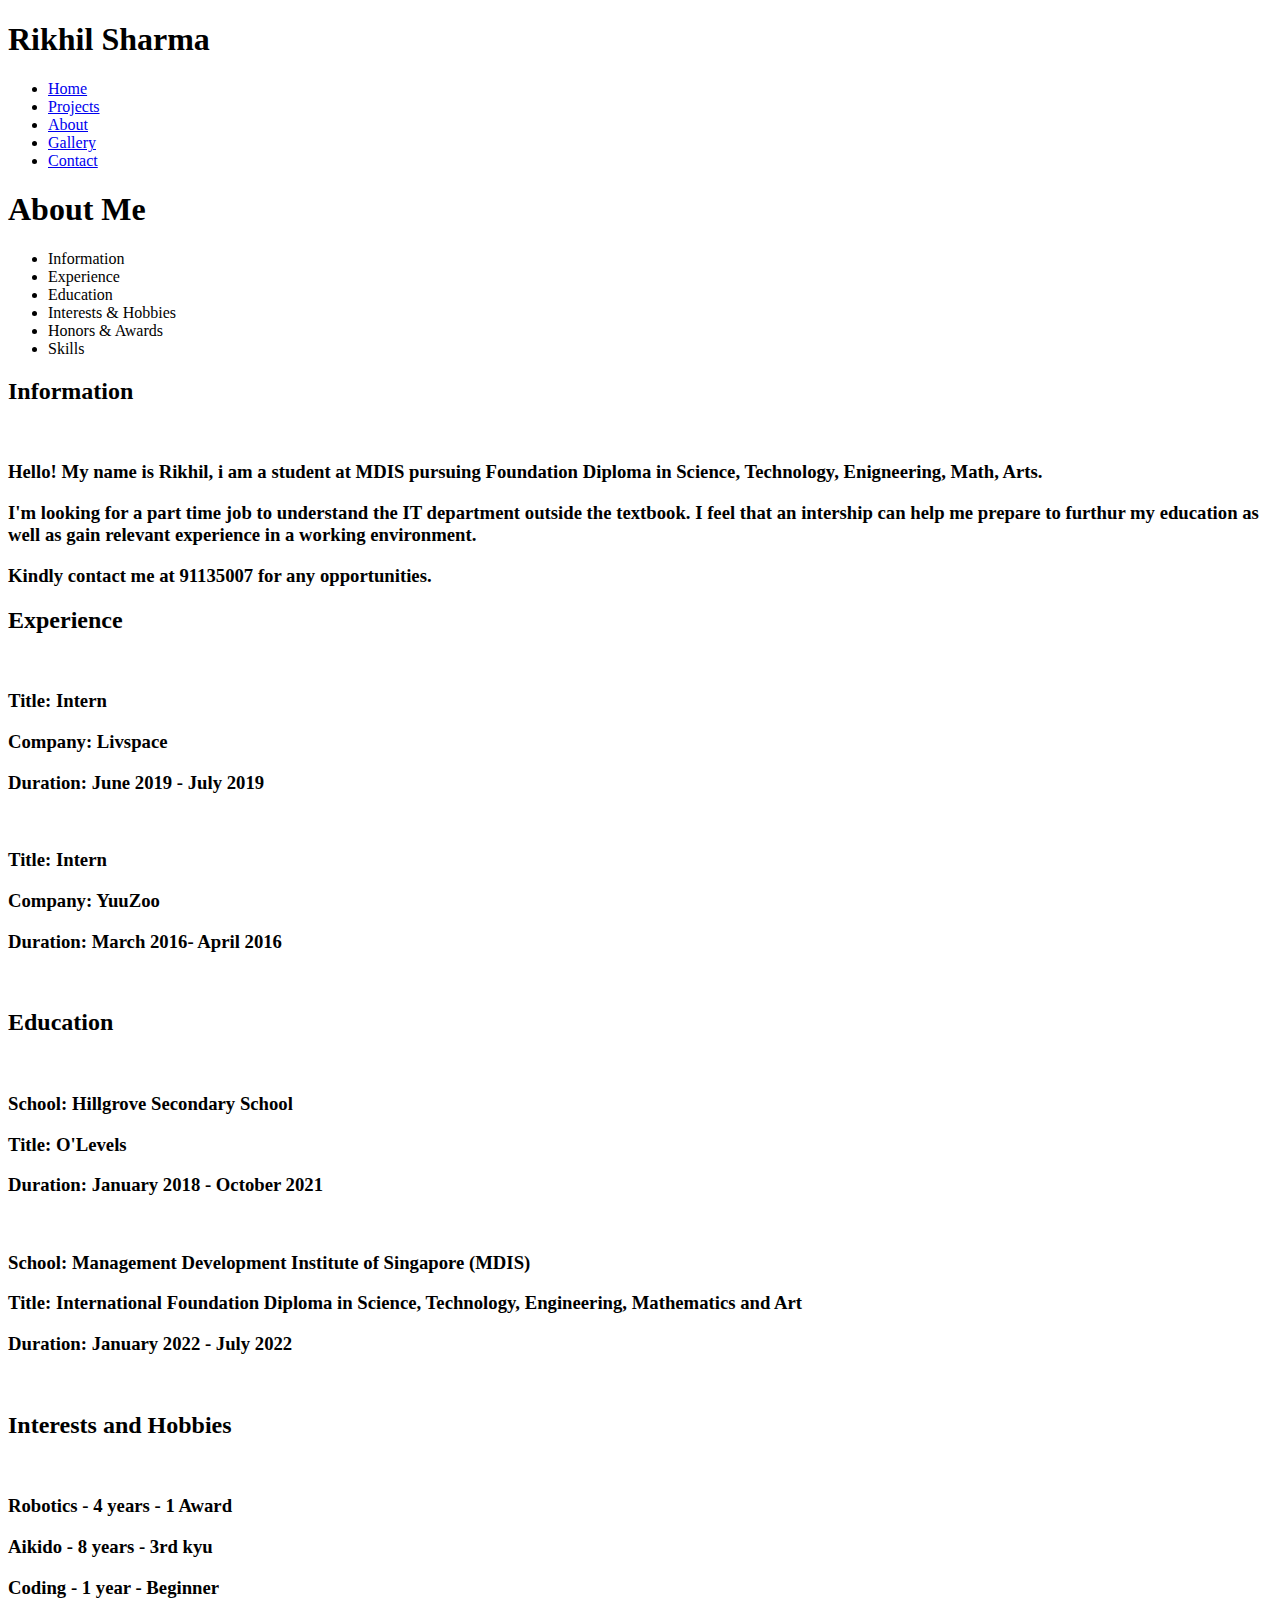
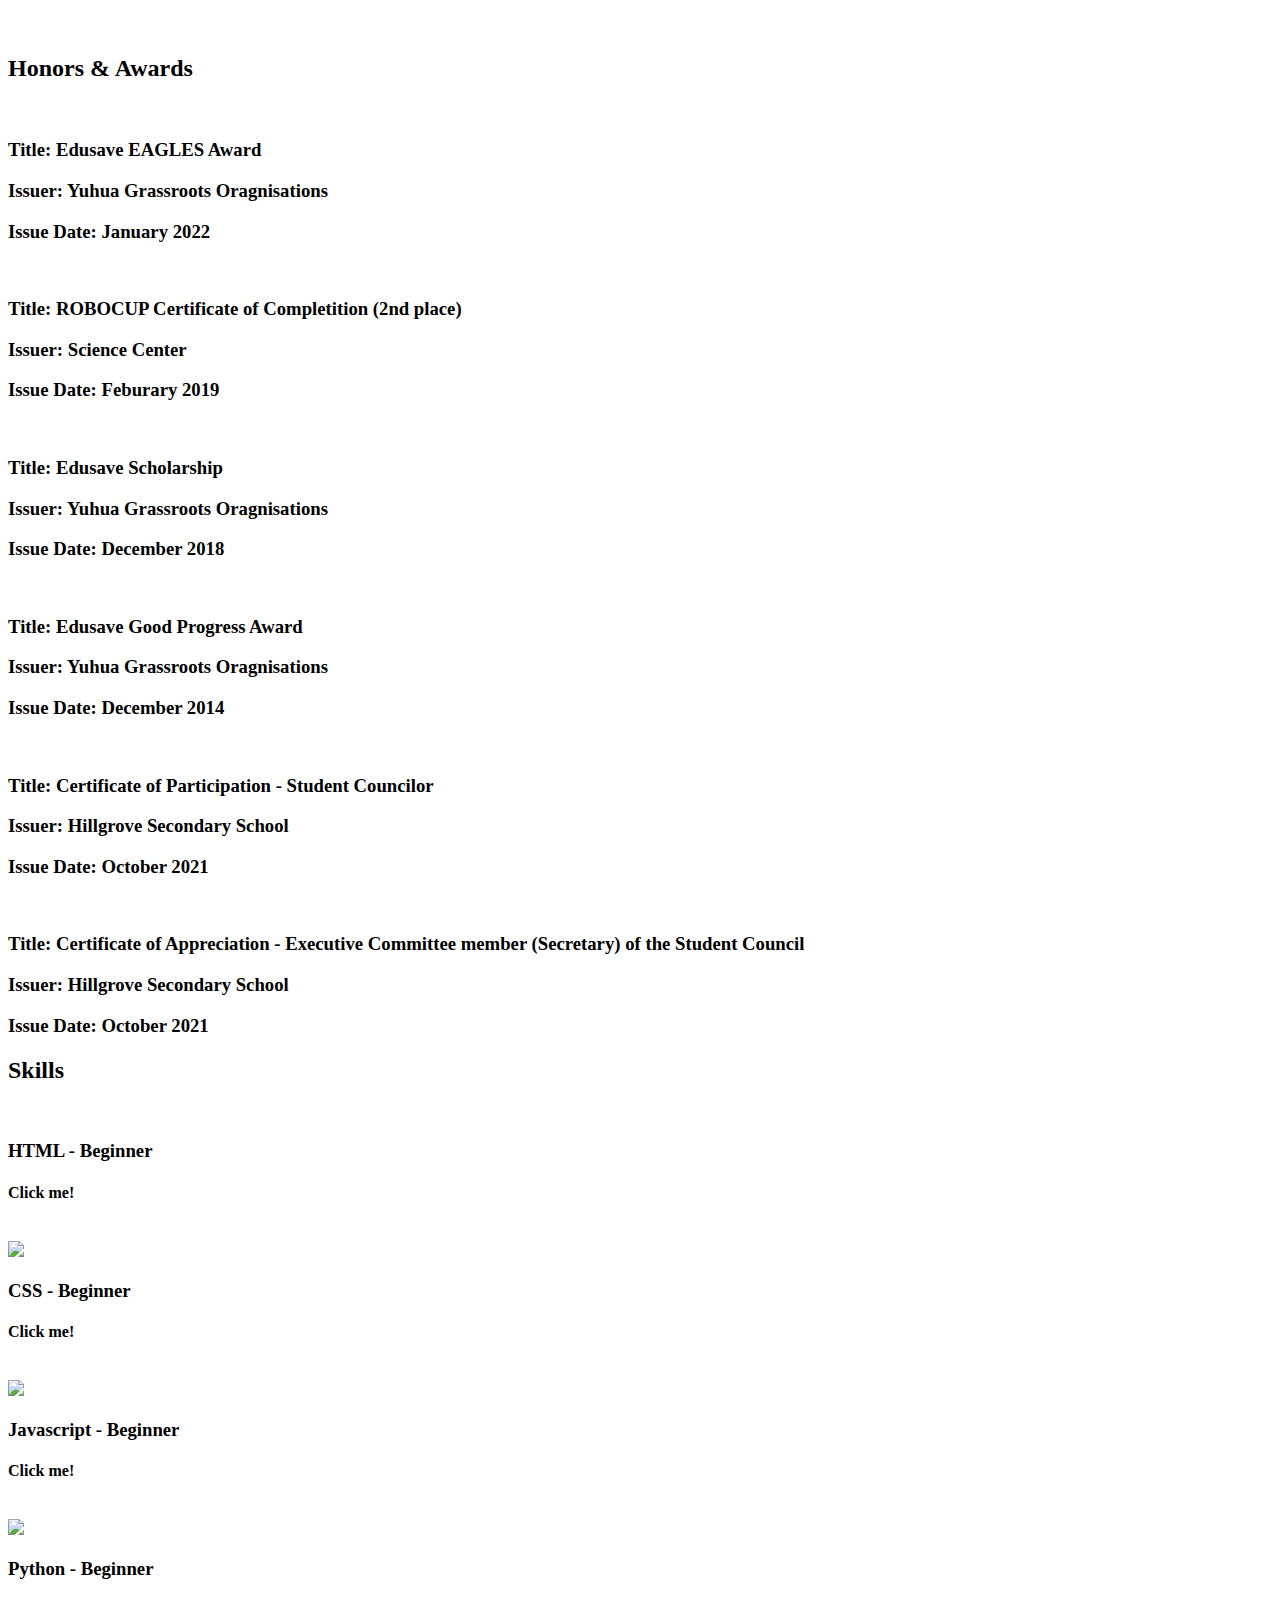
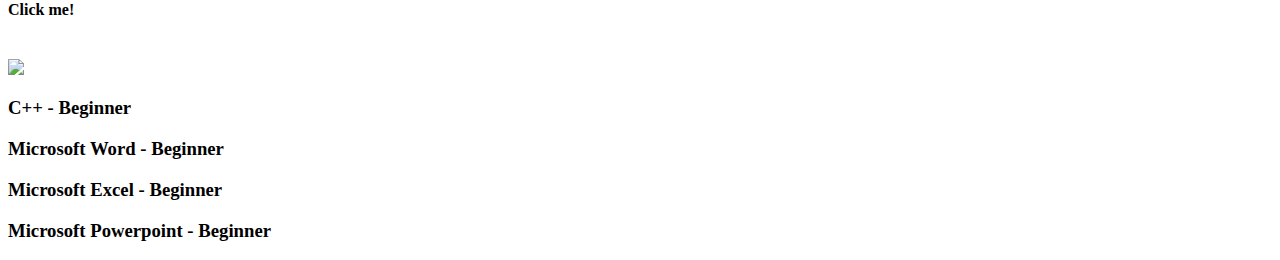
==== aboutMe.html @ 03cd312c "Create aboutMe.html" ====
<!DOCTYPE html>
<html>
<head> 
  <title>Tania Sharma</title>
  <link rel="stylesheet" href="style.css">
  <link href="http://fonts.cdnfonts.com/css/sofia-pro" rel="stylesheet"> 
  <link rel="icon" href="https://lh3.googleusercontent.com/[base64]w940-h788-no?authuser=0">
  
  </head>

<body>
  
<header>
<div class="navBar">
  
<h1 class="navBarName">Rikhil Sharma</h1>
  
<nav>
  <ul class="navBarList">
    <li> <a href="index.html">Home</a> </li>
    <li> <a href="projects.html">Projects</a> </li>
    <li> <a class="activeNavBar" href="aboutMe.html">About</a> </li>
    <li> <a href="gallery.html">Gallery</a> </li>
    <li> <a href="contact.html">Contact</a> </li>
  </ul>
</nav>

</div>

</header>
<script src="https://ajax.googleapis.com/ajax/libs/jquery/3.5.1/jquery.min.js"></script>
<script src="script.js"></script>
  
</body>

<main>
<h1 class="header">About Me</h1>
  
  <div class="aboutMeInfo">
 
<div class="aboutMeNavBar">
   
<ul class="aboutMeList">
  <li id="activeInformation"> <a>Information</a> </li>
  <li id="activeExperience"> <a>Experience</a> </li>
  <li id="activeEducation"> <a >Education</a> </li>
  <li id="activeInterestAndHobbies"> <a>Interests & Hobbies</a> </li>
  <li id="activeHonorsAndAwards"> <a>Honors & Awards</a> </li>
  <li id="activeSkills"> <a>Skills</a> </li>
</ul>

</div>
    
  <div id="information">
  <h2>Information</h2>
   <br>
    <h3>Hello! My name is Rikhil, i am a student at MDIS pursuing Foundation Diploma in Science, Technology, Enigneering, Math, Arts.</h3>
    <h3>I'm looking for a part time job to understand the IT department outside the textbook. I feel that an intership can help me prepare to furthur my education as well as gain relevant experience in a working environment.</h3>
    <h3>Kindly contact me at 91135007 for any opportunities.</h3>
  </div>
 
  <div id="experience">
  <h2>Experience</h2>
   <br>
       <h3>Title: Intern</h3>
       <h3>Company: Livspace</h3>
       <h3>Duration: June 2019 - July 2019</h3>
  <br>
       <h3>Title: Intern</h3>
       <h3>Company: YuuZoo</h3>
       <h3>Duration: March 2016- April 2016</h3>
  <br>
    </div>
    
    
    <div id="education">
  <h2>Education</h2>
   <br>
       <h3>School: Hillgrove Secondary School</h3>
       <h3>Title: O'Levels</h3>
       <h3>Duration: January 2018 - October 2021</h3>
   <br>
        <h3>School: Management Development Institute of Singapore (MDIS)</h3>
        <h3>Title: International Foundation Diploma in Science, Technology, Engineering, Mathematics and Art</h3>
        <h3>Duration: January 2022 - July 2022</h3>
    <br>
    </div>
    
    
    <div id="interest_and_hobbies">
    <h2>Interests and Hobbies</h2>
    <br>
        <h3>Robotics - 4 years - 1 Award</h3>
        <h3>Aikido - 8 years - 3rd kyu</h3>
        <h3>Coding - 1 year - Beginner</h3>
    <br>
    </div>
    
     <div id="honors_and_awards">
    <h2>Honors & Awards</h2>
    <br>
        <h3>Title: Edusave EAGLES Award</h3>
        <h3>Issuer: Yuhua Grassroots Oragnisations</h3>
        <h3>Issue Date: January 2022</h3>
    <br>
        <h3>Title: ROBOCUP Certificate of Completition (2nd place)</h3>
        <h3>Issuer: Science Center</h3>
        <h3>Issue Date: Feburary 2019</h3>
     <br>
        <h3>Title: Edusave Scholarship</h3>
        <h3>Issuer: Yuhua Grassroots Oragnisations</h3>
        <h3>Issue Date: December 2018</h3>
     <br>
        <h3>Title: Edusave Good Progress Award</h3>
        <h3>Issuer: Yuhua Grassroots Oragnisations</h3>
        <h3>Issue Date: December 2014</h3>
     <br>
        <h3>Title: Certificate of Participation - Student Councilor</h3>
        <h3>Issuer: Hillgrove Secondary School</h3>
        <h3>Issue Date: October 2021</h3>
     <br>
        <h3>Title: Certificate of Appreciation - Executive Committee member (Secretary) of the Student Council </h3>
        <h3>Issuer: Hillgrove Secondary School</h3>
        <h3>Issue Date: October 2021</h3>
    </div>
    
    
    <div id="skills">
  <h2>Skills</h2>
  <br>
  <h3>HTML - Beginner</h3>
      <h4 id="openHtmlCert" >Click me!</h4>
    <br>
  <img id="htmlCert" src="https://lh3.googleusercontent.com/[base64]w743-h567-no?authuser=0">
  
      
  <h3>CSS - Beginner</h3>
      <h4 id="openCssCert" >Click me!</h4>
    <br>
  <img id="cssCert" src="https://lh3.googleusercontent.com/[base64]w742-h564-no?authuser=0">
  
      
  <h3>Javascript - Beginner</h3>
       <h4 id="openJsCert" >Click me!</h4>  
    <br>
  <img id="jsCert" src="https://lh3.googleusercontent.com/[base64]w742-h565-no?authuser=0">
  
      
  <h3>Python - Beginner</h3>
      <h4 id="openPyCert" >Click me!</h4>
      <br>
  <img id="pyCert" src="https://lh3.googleusercontent.com/[base64]w741-h565-no?authuser=0">
  
      
  <h3>C++ - Beginner</h3>
  <h3>Microsoft Word - Beginner</h3>
  <h3>Microsoft Excel - Beginner</h3>
  <h3>Microsoft Powerpoint - Beginner</h3>
    </div>
    
    
    
    
    
    
    
    
    
    
    
    
    
    
    
    
    
    
    
    
    
    
    
  </div>
</main>





</html>
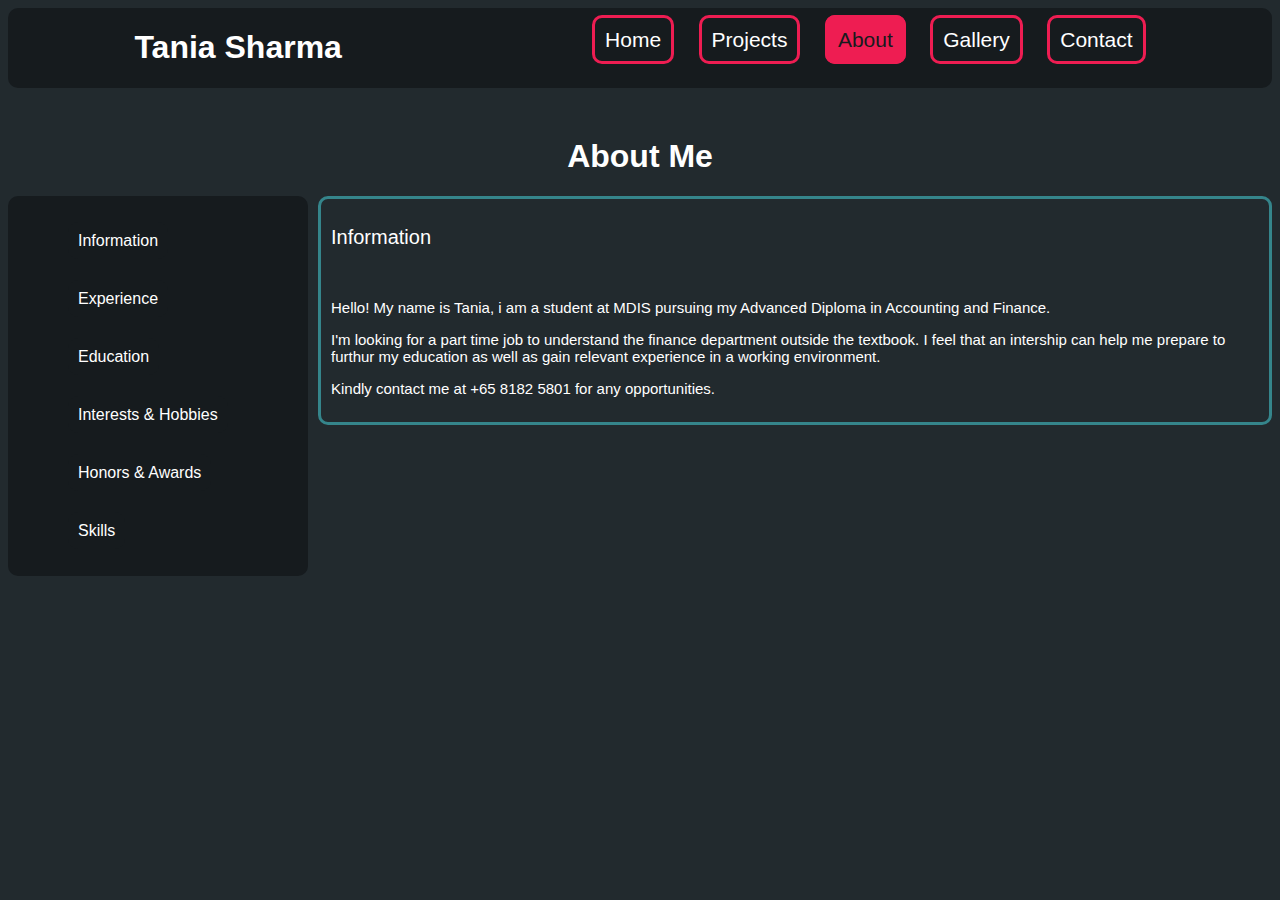
==== commit 0725e85c: "Update aboutMe.html" ====
--- a/aboutMe.html
+++ b/aboutMe.html
@@ -13,7 +13,7 @@
 <header>
 <div class="navBar">
   
-<h1 class="navBarName">Rikhil Sharma</h1>
+<h1 class="navBarName">Tania Sharma</h1>
   
 <nav>
   <ul class="navBarList">
@@ -54,9 +54,9 @@
   <div id="information">
   <h2>Information</h2>
    <br>
-    <h3>Hello! My name is Rikhil, i am a student at MDIS pursuing Foundation Diploma in Science, Technology, Enigneering, Math, Arts.</h3>
-    <h3>I'm looking for a part time job to understand the IT department outside the textbook. I feel that an intership can help me prepare to furthur my education as well as gain relevant experience in a working environment.</h3>
-    <h3>Kindly contact me at 91135007 for any opportunities.</h3>
+    <h3>Hello! My name is Tania, i am a student at MDIS pursuing my Advanced Diploma in Accounting and Finance.</h3>
+    <h3>I'm looking for a part time job to understand the finance department outside the textbook. I feel that an intership can help me prepare to furthur my education as well as gain relevant experience in a working environment.</h3>
+    <h3>Kindly contact me at +65 8182 5801 for any opportunities.</h3>
   </div>
  
   <div id="experience">
@@ -78,11 +78,15 @@
    <br>
        <h3>School: Hillgrove Secondary School</h3>
        <h3>Title: O'Levels</h3>
-       <h3>Duration: January 2018 - October 2021</h3>
+       <h3>Duration: January 2017 - October 2020</h3>
    <br>
         <h3>School: Management Development Institute of Singapore (MDIS)</h3>
         <h3>Title: International Foundation Diploma in Science, Technology, Engineering, Mathematics and Art</h3>
-        <h3>Duration: January 2022 - July 2022</h3>
+        <h3>Duration: TBD </h3>
+    <br>
+        <h3>School: Management Development Institute of Singapore (MDIS)</h3>
+        <h3>Title: Advanced Diploma in Accounting and Finance</h3>
+        <h3>Duration: TBD</h3>
     <br>
     </div>
     
@@ -90,101 +94,35 @@
     <div id="interest_and_hobbies">
     <h2>Interests and Hobbies</h2>
     <br>
-        <h3>Robotics - 4 years - 1 Award</h3>
-        <h3>Aikido - 8 years - 3rd kyu</h3>
-        <h3>Coding - 1 year - Beginner</h3>
+        <h3>TBD</h3>
     <br>
     </div>
     
      <div id="honors_and_awards">
     <h2>Honors & Awards</h2>
     <br>
-        <h3>Title: Edusave EAGLES Award</h3>
-        <h3>Issuer: Yuhua Grassroots Oragnisations</h3>
-        <h3>Issue Date: January 2022</h3>
+        <h3>Title: TBD</h3>
+        <h3>Issuer: TBD</h3>
+        <h3>Issue Date: TBD</h3>
     <br>
-        <h3>Title: ROBOCUP Certificate of Completition (2nd place)</h3>
-        <h3>Issuer: Science Center</h3>
-        <h3>Issue Date: Feburary 2019</h3>
+        <h3>Title: TBD</h3>
+        <h3>Issuer: TBD</h3>
+        <h3>Issue Date: TBD</h3>
      <br>
-        <h3>Title: Edusave Scholarship</h3>
-        <h3>Issuer: Yuhua Grassroots Oragnisations</h3>
-        <h3>Issue Date: December 2018</h3>
-     <br>
-        <h3>Title: Edusave Good Progress Award</h3>
-        <h3>Issuer: Yuhua Grassroots Oragnisations</h3>
-        <h3>Issue Date: December 2014</h3>
-     <br>
-        <h3>Title: Certificate of Participation - Student Councilor</h3>
-        <h3>Issuer: Hillgrove Secondary School</h3>
-        <h3>Issue Date: October 2021</h3>
-     <br>
-        <h3>Title: Certificate of Appreciation - Executive Committee member (Secretary) of the Student Council </h3>
-        <h3>Issuer: Hillgrove Secondary School</h3>
-        <h3>Issue Date: October 2021</h3>
     </div>
     
     
     <div id="skills">
   <h2>Skills</h2>
   <br>
-  <h3>HTML - Beginner</h3>
+  <h3>TBD</h3>
       <h4 id="openHtmlCert" >Click me!</h4>
     <br>
-  <img id="htmlCert" src="https://lh3.googleusercontent.com/[base64]w743-h567-no?authuser=0">
-  
-      
-  <h3>CSS - Beginner</h3>
-      <h4 id="openCssCert" >Click me!</h4>
-    <br>
-  <img id="cssCert" src="https://lh3.googleusercontent.com/[base64]w742-h564-no?authuser=0">
-  
-      
-  <h3>Javascript - Beginner</h3>
-       <h4 id="openJsCert" >Click me!</h4>  
-    <br>
-  <img id="jsCert" src="https://lh3.googleusercontent.com/[base64]w742-h565-no?authuser=0">
-  
-      
-  <h3>Python - Beginner</h3>
-      <h4 id="openPyCert" >Click me!</h4>
-      <br>
-  <img id="pyCert" src="https://lh3.googleusercontent.com/[base64]w741-h565-no?authuser=0">
-  
-      
-  <h3>C++ - Beginner</h3>
-  <h3>Microsoft Word - Beginner</h3>
-  <h3>Microsoft Excel - Beginner</h3>
-  <h3>Microsoft Powerpoint - Beginner</h3>
+      <img src="#">
     </div>
     
-    
-    
-    
-    
-    
-    
-    
-    
-    
-    
-    
-    
-    
-    
-    
-    
-    
-    
-    
-    
-    
-    
+
   </div>
 </main>
 
-
-
-
-
 </html>
--- a/style.css
+++ b/style.css
@@ -0,0 +1,299 @@
+/* 
+black - #161b1e
+white - #FFFFFF
+grey - #222a2e
+neon blue - #69C9D0
+near blue (darker) - #3cb6bf
+neon pink - #EE1D52
+neon pink (darker) - #c90f38
+*/
+
+@import url('http://fonts.cdnfonts.com/css/sofia-pro');
+
+*{
+  background-color: #222a2e;
+  color: #FFFFFF;
+  font-family: 'Sofia Pro', sans-serif;
+}
+
+/* MAIN NAVIGATION BAR */
+
+.navBar{
+  width:80%;
+  margin: 0 auto;
+}
+
+header{
+ background: #161b1e;
+ border-radius: 10px;
+}
+
+header::after {
+    content: '';
+    display: table;
+    clear: both;
+}
+
+.navBarName{
+ color: #FFFFFF;
+ float:left;
+ background: #161b1e;
+
+}
+
+nav{
+background: #161b1e;
+  float:right;
+	position: relative;
+}
+
+nav ul{
+background: #161b1e;
+  margin: 0px;
+  padding: 0px;
+  list-style: none;
+}
+
+nav li{
+background: #161b1e;
+ display: inline-block;
+ padding-top:20px;
+ margin-left: 20px;
+}
+
+nav a{
+  color: #FFFFFF;
+  text-decoration: none;
+  font-size:21px;
+  padding: 10px;
+  background: #161b1e;
+  border-radius: 10px;
+  border-size: 1px;
+  border-color: #EE1D52;
+  border-style: solid;
+  
+}
+
+nav a:hover{
+  color: #161b1e;
+  background: #EE1D52;
+}
+
+.activeNavBar{
+  color: #161b1e ;
+  background: #EE1D52 !important;
+}
+
+/* PROJECTS NAVBAR */
+
+.projectsNavBar{
+    margin-top: 0px;
+    margin-left: 0px;
+    height: 100%;
+    width: 300px;
+    background: #161b1e;
+    float: left;
+    border-radius: 10px;
+ 
+}
+
+.projectsNavBar ul{
+  background: #161b1e;
+  list-style-type: none;
+
+}
+
+.projectsList li{
+ background: #161b1e;
+ display: block;
+ padding: 20px;
+ 
+}
+
+.projectsList a{
+  color: #69C9D0;
+  text-decoration: none;
+  font-size:16px;
+  padding: 10px;
+  background: #161b1e;
+  border-radius: 10px;
+}
+
+.projectsNavBar a:hover{
+ color: #161b1e !important;
+ background: #69C9D0 !important;
+}
+
+.activeProjects{
+ color: #161b1e !important;
+ background: #69C9D0 !important;
+}
+
+/* ABOUT ME NAVIGATION BAR */
+.aboutMeNavBar{
+    margin-top: 0px;
+    margin-left: 0px;
+    height: 100%;
+    width: 300px;
+    background: #161b1e;
+    float: left;
+    border-radius: 10px;
+ 
+}
+
+.aboutMeNavBar ul{
+  background: #161b1e;
+  list-style-type: none;
+
+}
+
+.aboutMeList li{
+ background: #161b1e;
+ display: block;
+ padding: 20px;
+ 
+}
+
+.aboutMeList a{
+  color: white;
+  text-decoration: none;
+  font-size:16px;
+  padding: 10px;
+  background: #161b1e;
+  border-radius: 10px;
+}
+
+.aboutMeNavBar a:hover{
+ color: #161b1e !important;
+ background: #69C9D0 !important;
+}
+
+.activeAboutMe{
+ color: #161b1e !important;
+ background: #69C9D0 !important;
+}
+
+/* Header for all webpages */
+.header{
+  text-align:center;
+  margin-top: 50px;
+}
+
+h2{
+font-weight: 300 !important;
+}
+
+h3{
+font-weight: 250 !important;
+}
+
+
+/* INDEX GREETING */
+.greet{
+  text-align:center;
+  margin: 80px 10px;
+  padding: 20px;
+  background: #69C9D0;
+  border-radius: 10px;
+}
+
+.greet h1{
+  background: #69C9D0;
+  text-align:center;
+  font-size: 100px;
+  font-weight: 700px;
+}
+
+.greet h2{
+background: #69C9D0;
+  text-align:center;
+  font-size: 50px;
+  font-weight: 500px;
+  margin-bottom: 80px;
+}
+
+.intro{
+  text-align: center;
+}
+
+.intro h3{
+  font-size: 25px;
+  font-weight: 300px;
+}
+
+
+
+/* Projects Display */
+.projectsInfo{
+ text-align: left; 
+}
+
+.projectsInfo h2{
+  margin: 10px;
+  padding: 10px;
+  font-size: 20px;
+}
+
+.projectsInfo h3{
+	margin: 10px;
+    padding: 10px;
+  font-size: 15px;
+}
+
+.projectsInfo a:hover{
+  color: #DA9B68;
+}
+
+#project1, #project2, #project3, #project4, #project5, #miniProjects{
+  margin-left: 310px;
+  border-size: 1px;
+  border-color:#35858B;
+  border-style: solid;
+  border-radius: 10px;
+}
+
+
+  /* About Me Display */
+  
+.aboutMeInfo{
+ text-align: left; 
+}
+
+.aboutMeInfo h2{
+  font-size: 20px;
+}
+
+.aboutMeInfo h3{
+  font-size: 15px;
+}
+
+.aboutMeInfo a:hover{
+  color: #DA9B68;
+}
+
+#information, #experience, #education, #honors_and_awards, #interest_and_hobbies, #skills{
+  padding: 10px;
+  margin-left: 310px;
+  border-size: 1px;
+  border-color:#35858B;
+  border-style: solid;
+  border-radius: 10px;
+}
+  
+
+/* Gallery Display*/
+.photos img{
+  text-align: center;
+  max-width:100%;
+  height:auto;
+}
+
+
+/* CONTACT DISPLAY */
+.contactInfo{
+  padding: 10px;
+  border-size: 1px;
+  border-color:#35858B;
+  border-style: solid;
+  border-radius: 10px;
+}
